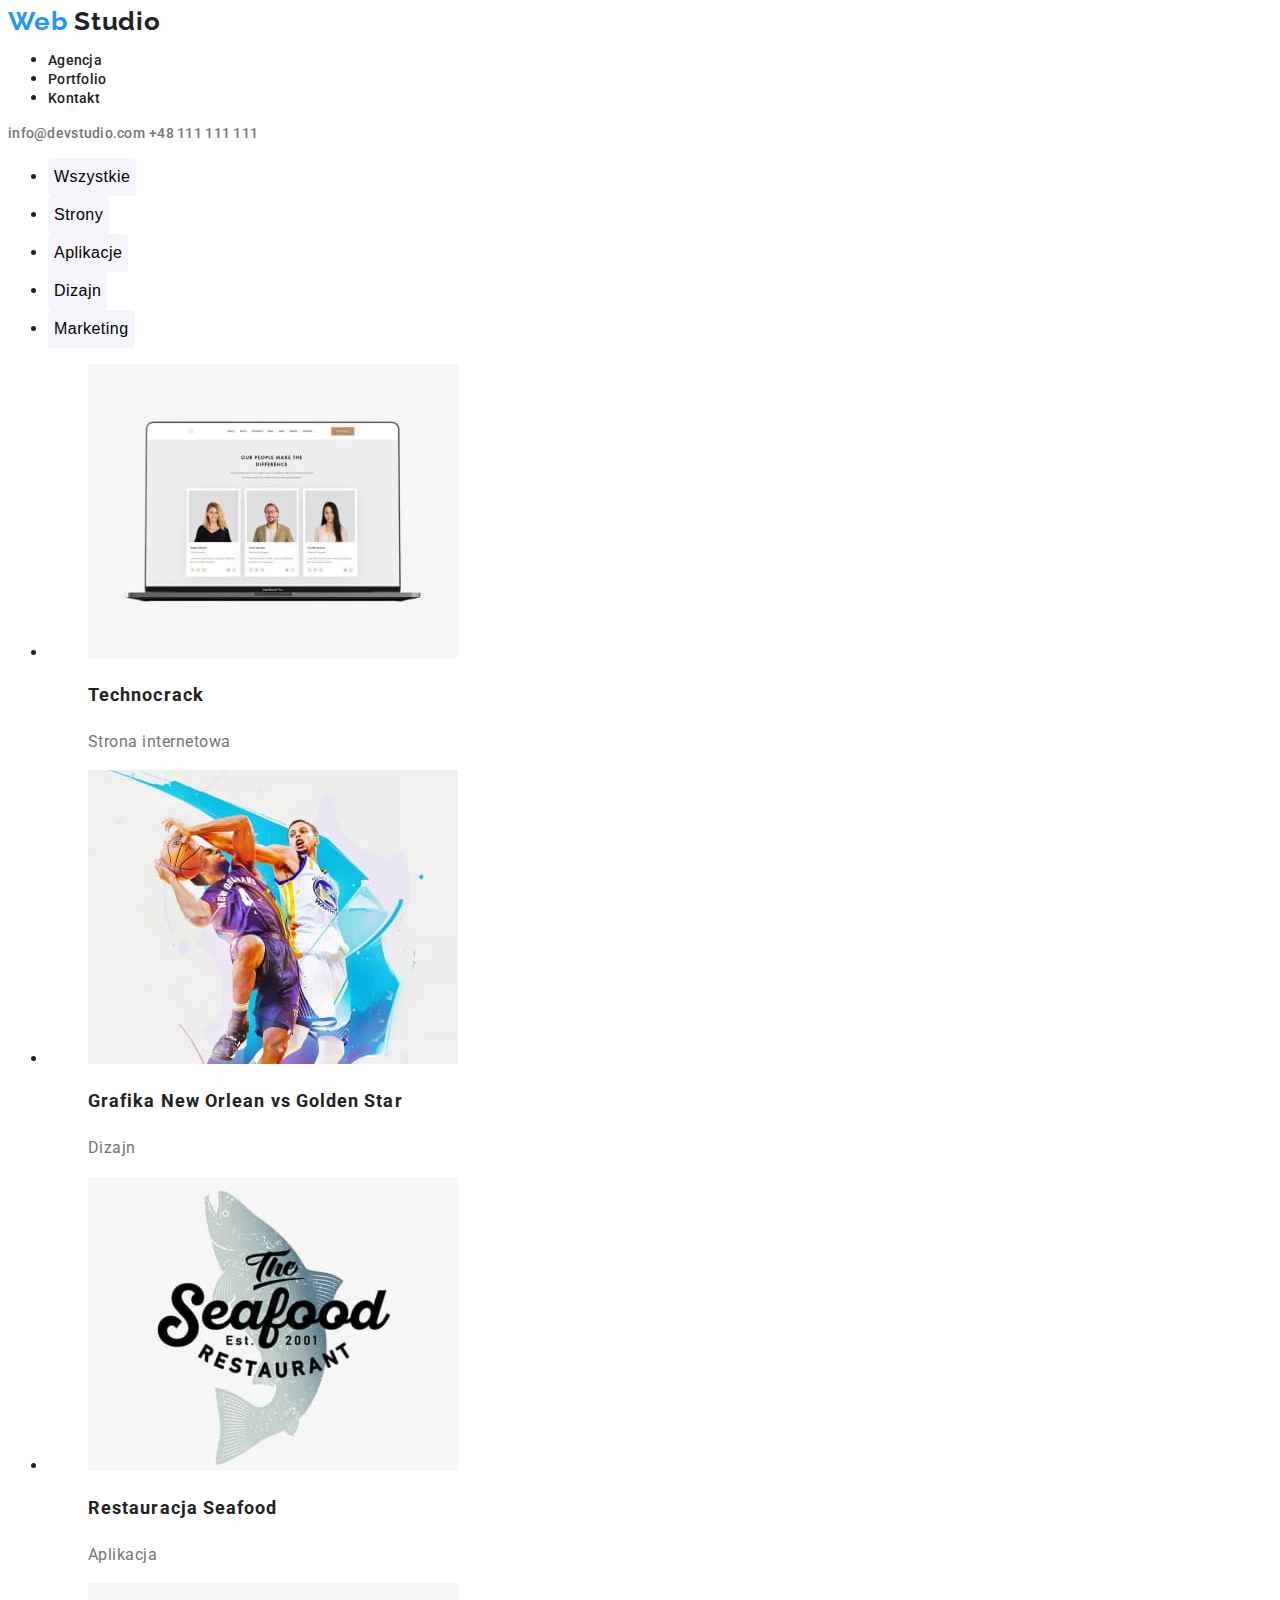
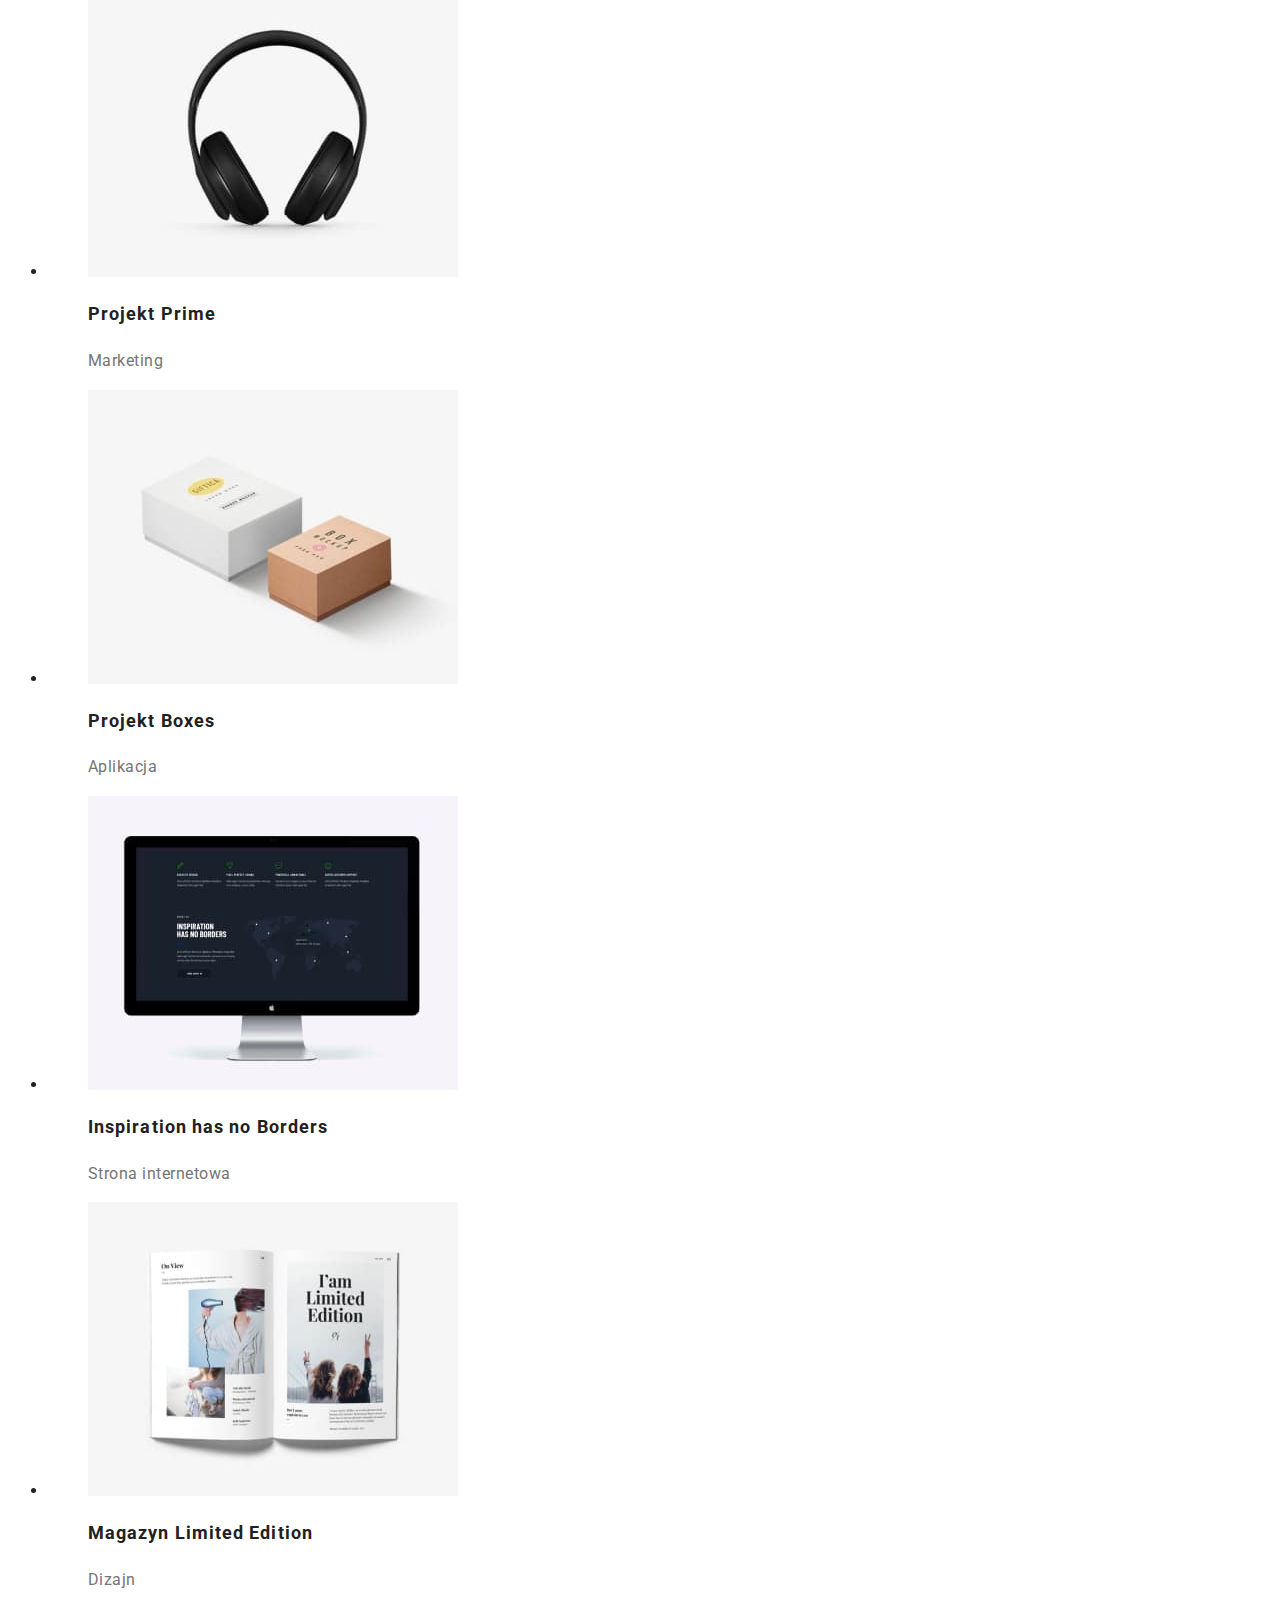
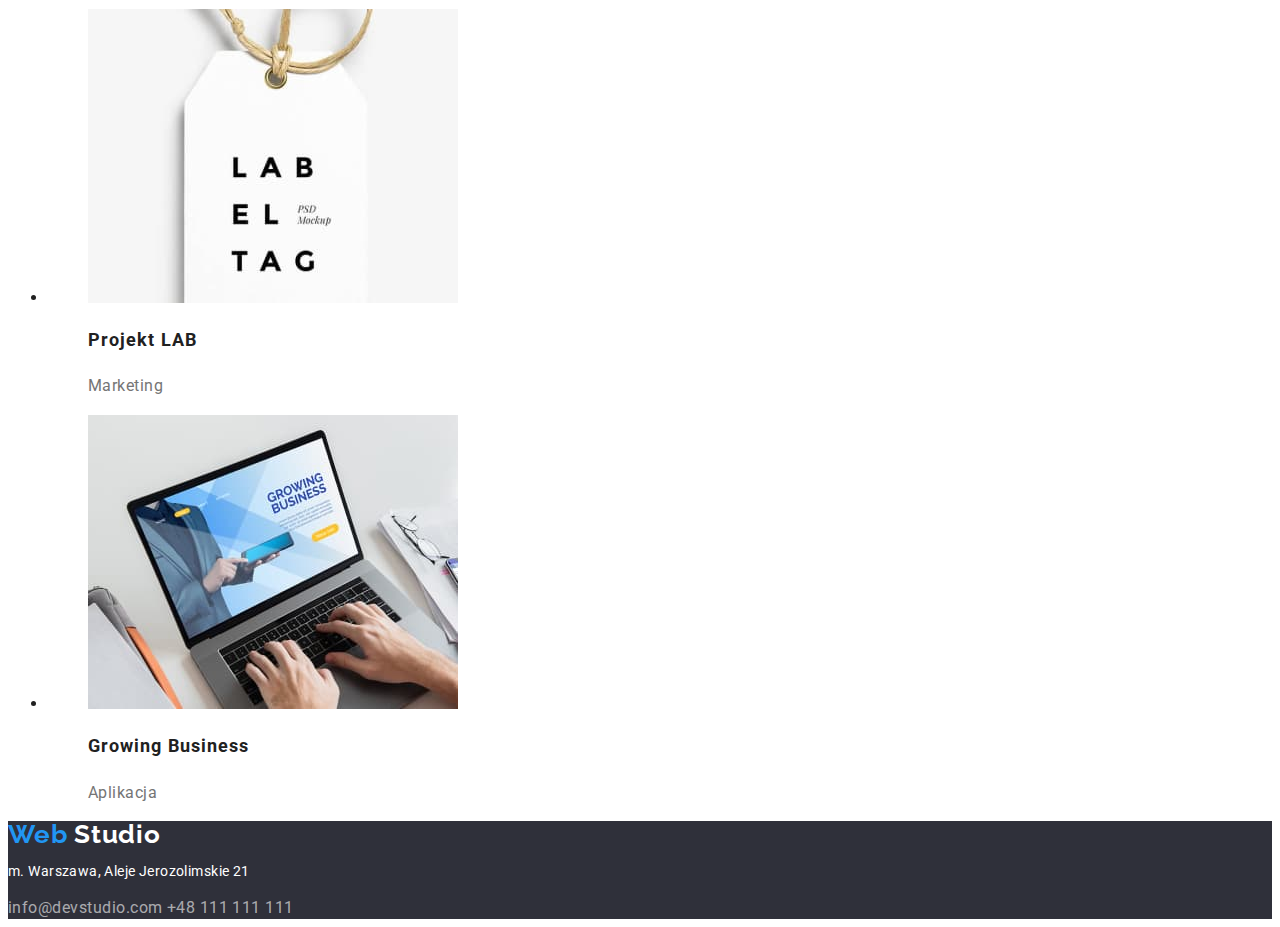
==== portfolio.html @ 7027026b "second commit" ====
<!DOCTYPE html>
<html lang="en">
<head>
    <meta charset="UTF-8">
    <meta http-equiv="X-UA-Compatible" content="IE=edge">
    <meta name="viewport" content="width=device-width, initial-scale=1.0">
    <link rel="preconnect" href="https://fonts.googleapis.com" />
    <link rel="preconnect" href="https://fonts.gstatic.com" crossorigin />
    <link
      href="https://fonts.googleapis.com/css2?family=Raleway:wght@700&family=Roboto:wght@400;500;700;900&display=swap"
      rel="stylesheet"
    />
    <link rel="stylesheet" href="./css/styles.css" />
    <title>Main Page</title>

</head>

    <body>

        <header>

            <a class="page-logo" href="./index.html"><span class="page-logo-web">Web </span>Studio</a>

            <nav>

                <ul>
                    <li><a class="nav-buttons" href="./index.html">Agencja</a></li>
                    <li><a class="nav-buttons" href="./portfolio.html">Portfolio</a></li>
                    <li><a class="nav-buttons" href="./">Kontakt</a></li>
                </ul>

            </nav>

            <a class="header-contact" href="mailto:info@devstudio.com">info@devstudio.com</a>
            <a class="header-contact"href="tel:+48111111111">+48 111 111 111</a>
        
        </header>

        <main>
            <ul>
                <li><button class="filter-portfolio" type="button">Wszystkie</button></li>
                <li><button class="filter-portfolio" type="button">Strony</button></li>
                <li><button class="filter-portfolio" type="button">Aplikacje</button></li>
                <li><button class="filter-portfolio" type="button">Dizajn</button></li>
                <li><button class="filter-portfolio" type="button">Marketing</button></li>
            </ul>

            <ul>
                <li>
                    <figure>
                        <img 
                            src="./images/img_portfolio_1.jpg" 
                            width="370" 
                            height="294" 
                            alt="Technocrack"
                        />
                        <figcaption>
                            <h3 class="name-of-project">Technocrack</h3>
                            <p class="kind-of-project">Strona internetowa</p>
                        </figcaption>
                    </figure>
                </li>

                <li>
                    <figure>
                        <img 
                            src="./images/img_portfolio_2.jpg" 
                            width="370" 
                            height="294" 
                            alt="NBA"
                        />
                        <figcaption>
                            <h3 class="name-of-project">Grafika New Orlean vs Golden Star</h3>
                            <p class="kind-of-project">Dizajn</p>
                        </figcaption>
                    </figure>
                </li>

                <li>
                    <figure>
                        <img 
                            src="./images/img_portfolio_3.jpg" 
                            width="370"     
                            height="294" 
                            alt="Logo"
                        />
                        <figcaption>
                            <h3 class="name-of-project">Restauracja Seafood</h3>
                            <p class="kind-of-project">Aplikacja</p>
                        </figcaption>
                    </figure>
                </li>

                <li>
                    <figure>
                        <img 
                            src="./images/img_portfolio_4.jpg" 
                            width="370" 
                            height="294" 
                            alt="Headphones"
                        />
                        <figcaption>
                            <h3 class="name-of-project">Projekt Prime</h3>
                            <p class="kind-of-project">Marketing</p>
                        </figcaption>
                    </figure>
                </li>

                <li>
                    <figure>
                        <img 
                            src="./images/img_portfolio_5.jpg" 
                            width="370" 
                            height="294" 
                            alt="Boxes"
                        />
                        <figcaption>
                            <h3 class="name-of-project">Projekt Boxes</h3>
                            <p class="kind-of-project">Aplikacja</p>
                        </figcaption>
                    </figure>
                </li>

                <li>
                    <figure>
                        <img 
                            src="./images/img_portfolio_6.jpg" 
                            width="370" 
                            height="294" 
                            alt="Monitor"
                        />
                        <figcaption>
                            <h3 class="name-of-project">Inspiration has no Borders</h3>
                            <p class="kind-of-project">Strona internetowa</p>
                        </figcaption>
                    </figure>
                </li>

                <li>
                    <figure>
                        <img 
                        src="./images/img_portfolio_7.jpg" 
                        width="370" 
                        height="294" 
                        alt="Magazine"
                        />
                        <figcaption>
                            <h3 class="name-of-project">Magazyn Limited Edition</h3>
                            <p class="kind-of-project">Dizajn</p>
                        </figcaption>
                    </figure>
                </li>

                <li>
                    <figure>
                        <img 
                            src="./images/img_portfolio_8.jpg" 
                            width="370" 
                            height="294" 
                            alt="Label"
                        />
                        <figcaption>
                            <h3 class="name-of-project">Projekt LAB</h3>
                            <p class="kind-of-project">Marketing</p>
                        </figcaption>
                    </figure>
                </li>

                <li>
                    <figure>
                        <img 
                            src="./images/img_portfolio_9.jpg" 
                            width="370" 
                            height="294" 
                            alt="Notebook"
                        />
                        <figcaption>
                            <h3 class="name-of-project">Growing Business</h3>
                            <p class="kind-of-project">Aplikacja</p>
                        </figcaption>
                    </figure>
                </li>

            </ul>

        </main>

        <footer class="page-footer">

            <a class="page-logo-footer" href="./index.html"><span class="page-logo-web">Web </span>Studio</a>

            <address>
                <p class="address-street">m. Warszawa, Aleje Jerozolimskie 21</p>
            </address>

            <a class="footer-contact" href="mailto:info@devstudio.com">info@devstudio.com</a>
            <a class="footer-contact" href="tel:+48111111111">+48 111 111 111</a>

        </footer>

    </body>
</html>
---- css/styles.css ----
:root {
    --active-color: #2196f3;
    --active-color-text: #ffffff;
    --contact-color: #757575;
    --filter-background-color: #f5f4fa;
    --main-text-color: #212121;
    --background-color-of-crew: #F5F4FA;
    --background-color-of-footer: #2F303A;
    --color-of-contact-footer: rgba(255, 255, 255, 0.6);
  }
  body {
    font-family: 'Roboto', sans-serif;
    color: var(--main-text-color);
  
  }
  
  
  .filter-portfolio {
    border-style: none;
    background-color: var(--filter-background-color);
    height: 38px;
    border-radius: 4px;
    font-weight: 500;
    font-size: 16px;
    line-height: 139%;
    letter-spacing: 0.03em;
  }
  
  .filter-portfolio:hover,
  .filter-portfolio:focus {
    background-color: var(--active-color);
    box-shadow: 0px 3px 1px rgba(0, 0, 0, 0.1), 0px 1px 2px rgba(0, 0, 0, 0.08),
      0px 2px 2px rgba(0, 0, 0, 0.12);
    color: var(--active-color-text);
    cursor: pointer;
  }
  
  .nav-buttons {
    text-decoration: none;
    font-weight: 500;
    font-size: 14px;
    line-height: 100%;
    color: var(--main-text-color);
    letter-spacing: 0.02em;
  
  }
  
  .nav-buttons:hover,
  .nav-buttons:focus {
    color: var(--active-color);
  }
  
  .header-contact {
    color: var(--contact-color);
    text-decoration: none;
    font-weight: 500;
    font-size: 14px;
    line-height: 100%;
    letter-spacing: 0.02em;
  }
  
  .header-contact:hover,
  .header-contact:focus {
    color: var(--active-color);
  }
  
  .footer-contact {
    color: var(--color-of-contact-footer);
    line-height: 146%;
    text-decoration: none;
    letter-spacing: 0.03em;
  }
  
  .footer-contact:hover,
  .footer-contact:focus {
    color: var(--active-color);
  }
  
  .page-logo {
    font-family: 'Raleway';
    font-style: normal;
    font-weight: 700;
    font-size: 26px;
    line-height: 100%;
    text-decoration: none;
    color: var(--main-text-color);
    letter-spacing: 0.03em;
  }
  .page-logo-web {
    color: var(--active-color);
  }
  .address-street {
    font-size: 14px;
    font-style: normal;
    line-height: 146%;
    text-decoration: none;
    color: var(--active-color-text);
    letter-spacing: 0.03em;
  }
  
  .name-of-project {
    font-weight: 700;
    font-size: 18px;
    line-height: 171%;
    letter-spacing: 0.06em;
  
  }
  .kind-of-project {
    font-size: 16px;
    line-height: 160%;
    color: var(--contact-color);
    letter-spacing: 0.03em;
  }
  .effective-solution {
    font-weight: 900;
    font-size: 44px;
    line-height: 116%;
    letter-spacing: 0.06em;
    color: var(--active-color-text);
  }
  .order-button {
    background: #2196f3;
    box-shadow: 0px 4px 4px rgba(0, 0, 0, 0.15);
    border-radius: 4px;
    color: var(--active-color-text);
    border-style: none;
    width: 200px;
    height: 50px;
    font-size: 16px;
    font-weight: 700;
    cursor: pointer;
    letter-spacing: 0.06em;
  }
  .lorem-ipsum {
    font-weight: 700;
    line-height: 100%;
    font-size: 14px;
    letter-spacing: 0.03em;
  }
  .lorem-ipsum-paragraph {
      font-size: 14px;
      line-height: 171%;
      letter-spacing: 0.03em;
  }
  .header-of-section {
      font-weight: 700;
      font-size: 36px;
      line-height: 117%;
      letter-spacing: 0.03em;
  }
  .header-of-coworker{
      font-weight: 500;
      font-size: 16px;
      line-height: 119%;
      letter-spacing: 0.03em;
  }
  .position-of-coworker {
      font-size: 16px;
      line-height: 119%;
      color: var(--contact-color);
      letter-spacing: 0.03em;
  }
  .main-board {
      background-color: var(--background-color-of-footer);
  }
  .section-our-squad {
      background-color: var(--background-color-of-crew);
  }
  .page-footer {
      background-color: var(--background-color-of-footer);
  }
  .page-logo-footer {
    font-family: 'Raleway';
    font-style: normal;
    font-weight: 700;
    font-size: 26px;
    line-height: 100%;
    text-decoration: none;
    color: var(--active-color-text);
    letter-spacing: 0.03em;
  }
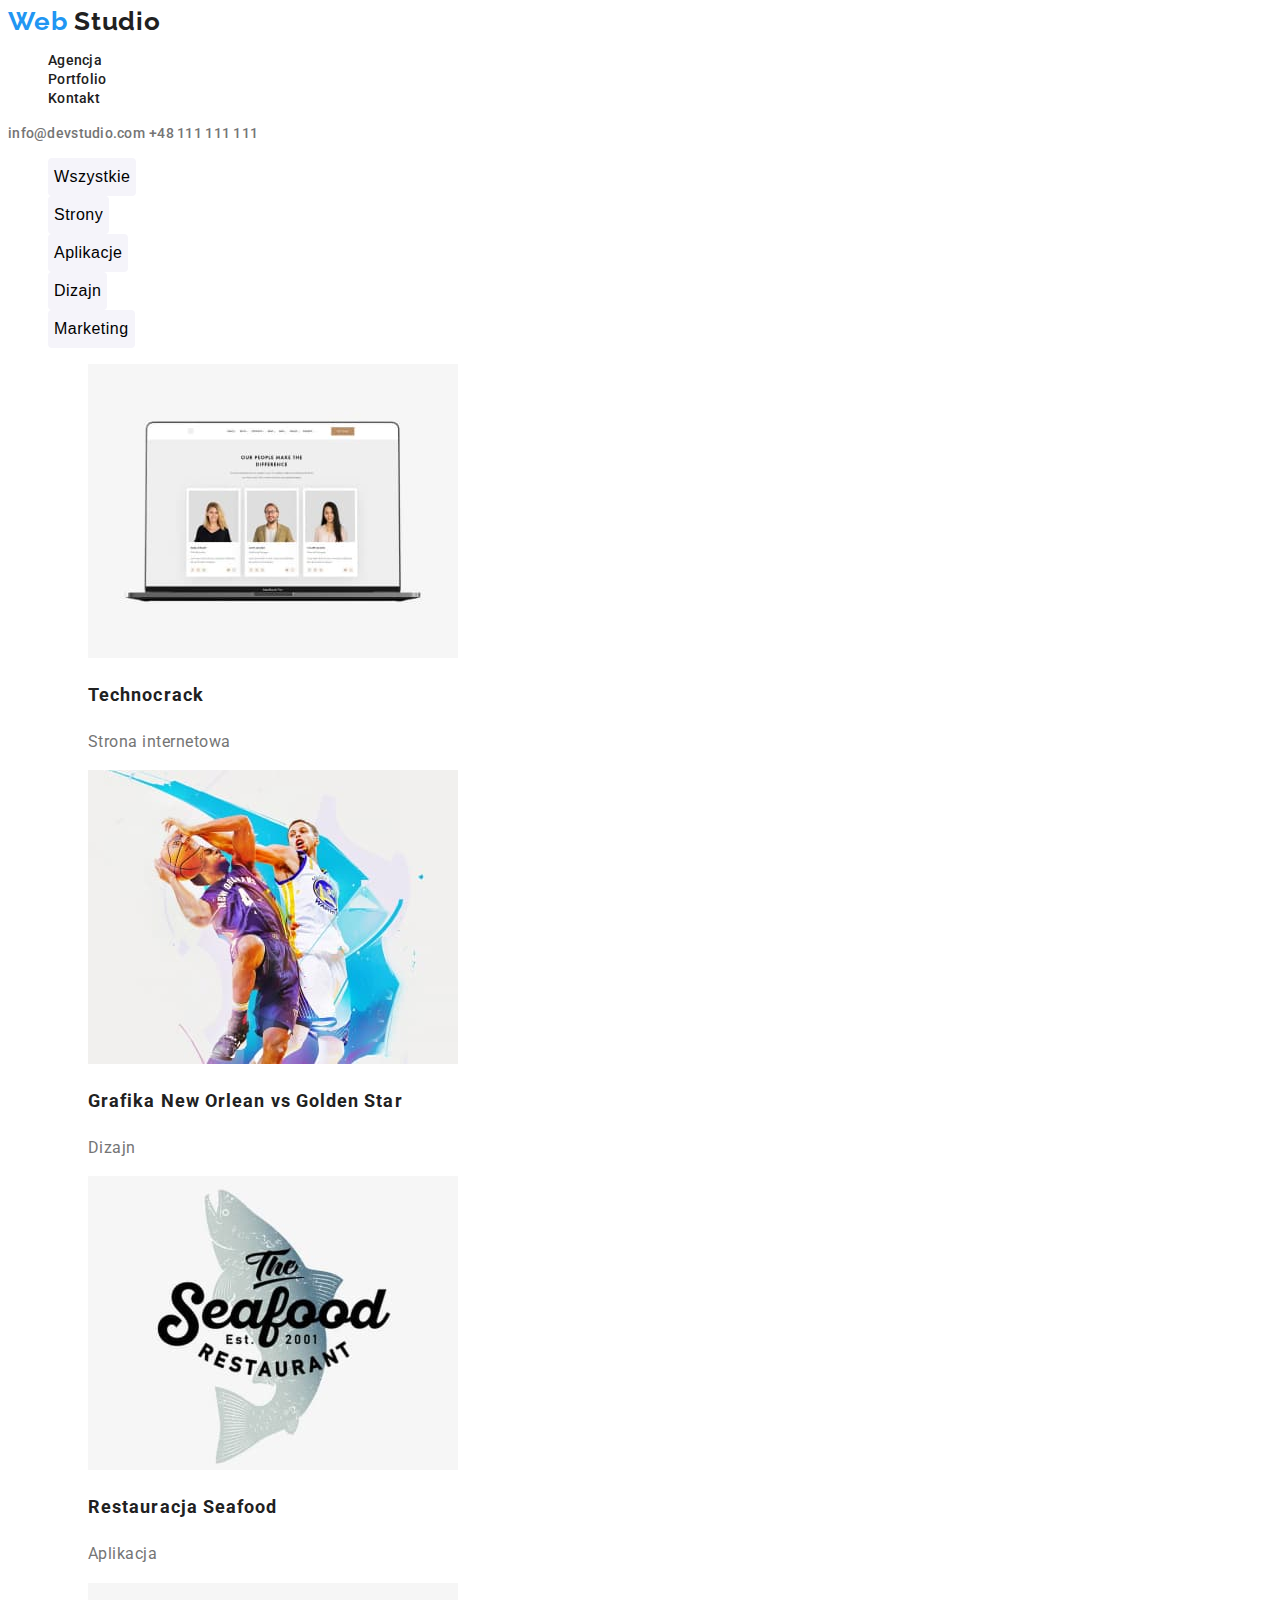
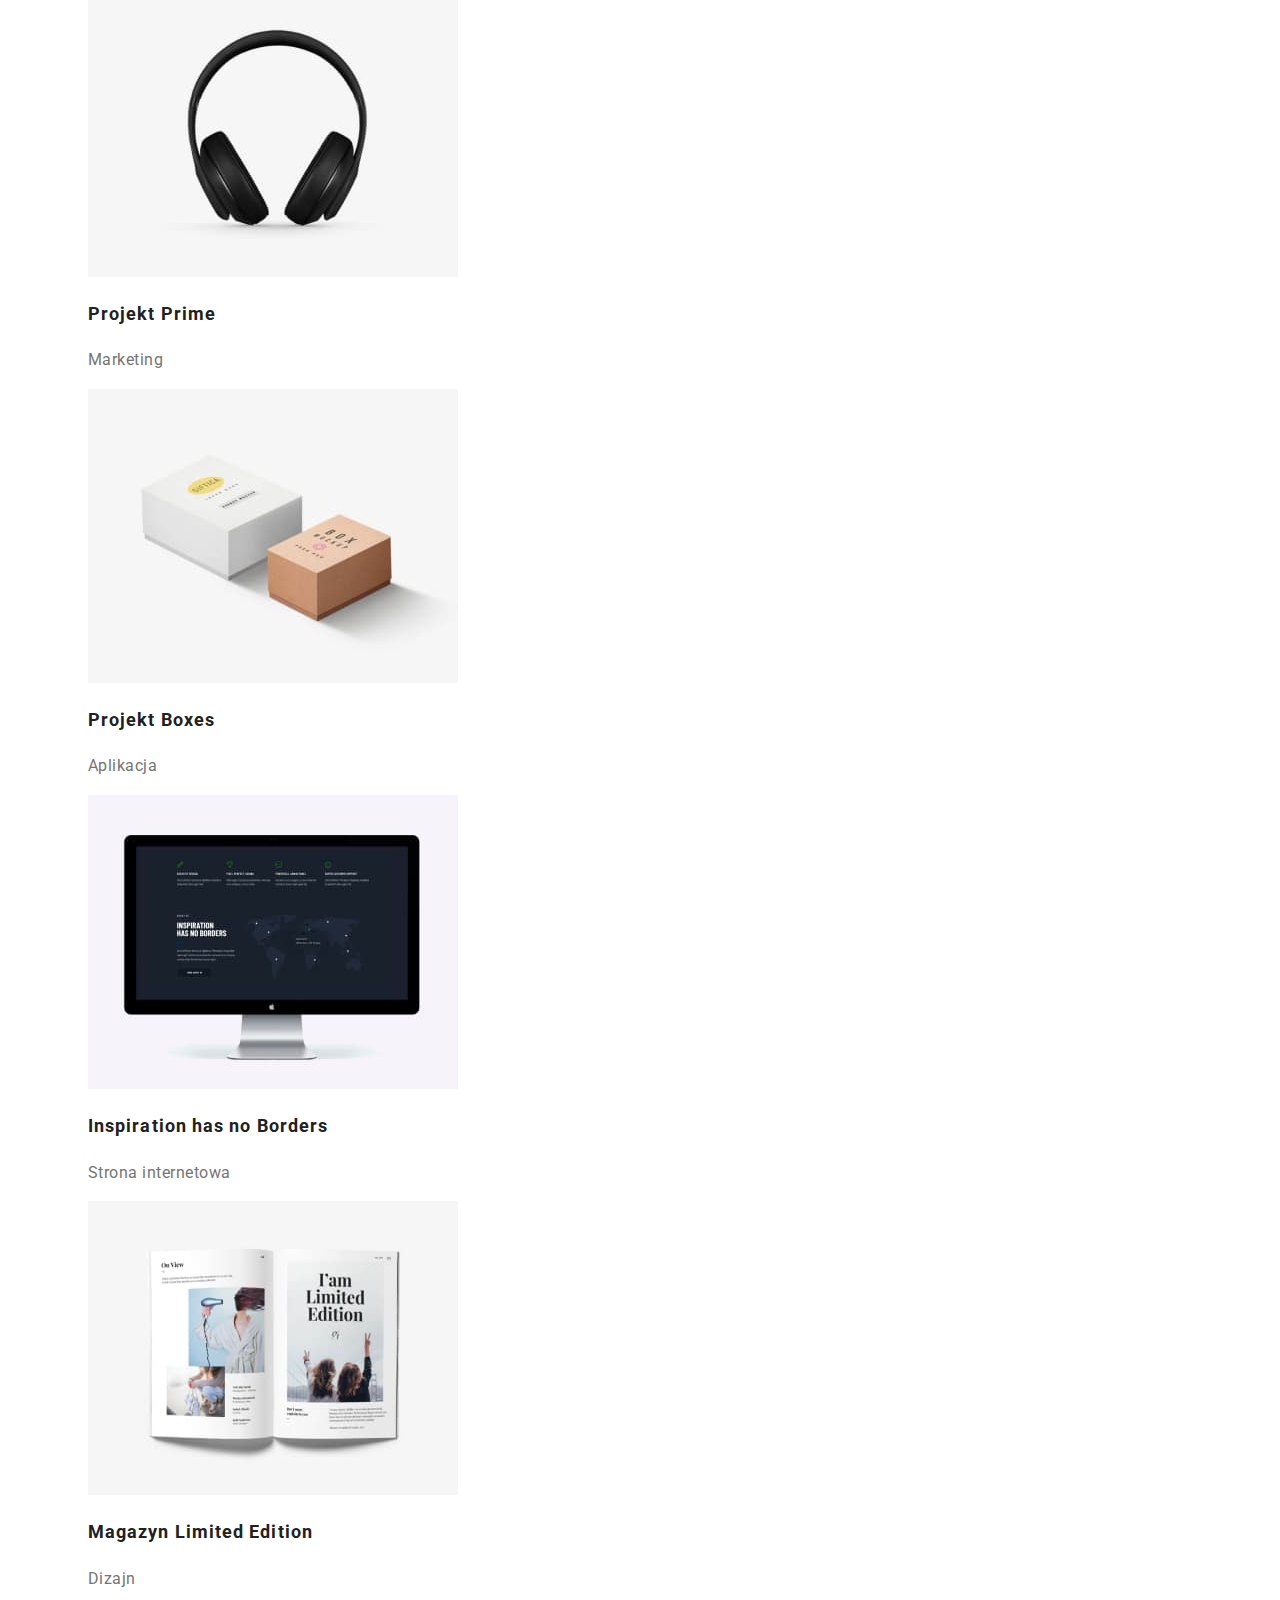
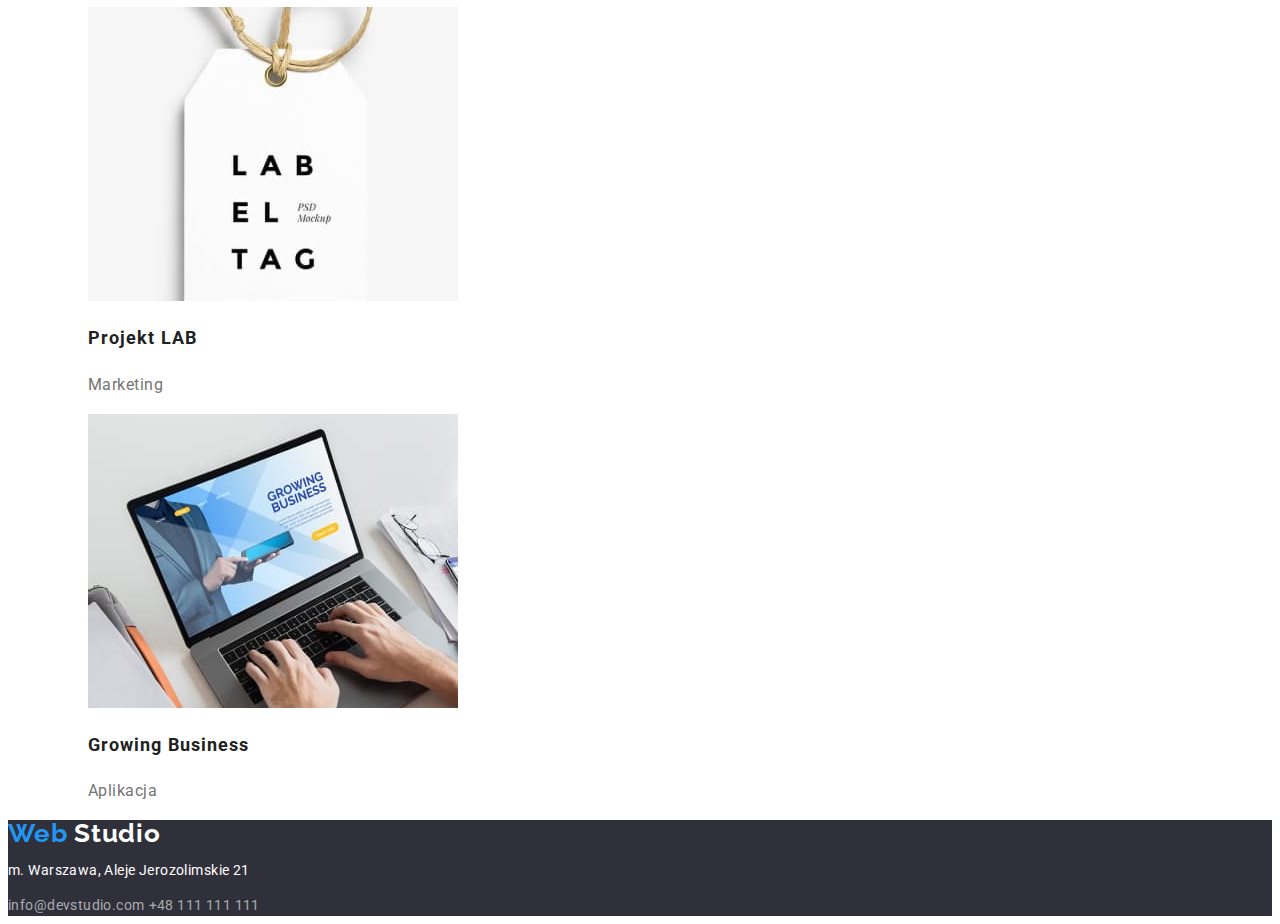
==== commit 06211c6f: "changes added" ====
--- a/portfolio.html
+++ b/portfolio.html
@@ -4,13 +4,12 @@
     <meta charset="UTF-8">
     <meta http-equiv="X-UA-Compatible" content="IE=edge">
     <meta name="viewport" content="width=device-width, initial-scale=1.0">
-    <link rel="preconnect" href="https://fonts.googleapis.com" />
-    <link rel="preconnect" href="https://fonts.gstatic.com" crossorigin />
+    <link rel="preconnect" href="https://fonts.googleapis.com">
+    <link rel="preconnect" href="https://fonts.gstatic.com" crossorigin>
     <link
       href="https://fonts.googleapis.com/css2?family=Raleway:wght@700&family=Roboto:wght@400;500;700;900&display=swap"
-      rel="stylesheet"
-    />
-    <link rel="stylesheet" href="./css/styles.css" />
+      rel="stylesheet">
+    <link rel="stylesheet" href="./css/styles.css">
     <title>Main Page</title>
 
 </head>
@@ -32,7 +31,7 @@
             </nav>
 
             <a class="header-contact" href="mailto:info@devstudio.com">info@devstudio.com</a>
-            <a class="header-contact"href="tel:+48111111111">+48 111 111 111</a>
+            <a class="header-contact" href="tel:+48111111111">+48 111 111 111</a>
         
         </header>
 
@@ -53,7 +52,7 @@
                             width="370" 
                             height="294" 
                             alt="Technocrack"
-                        />
+                        >
                         <figcaption>
                             <h3 class="name-of-project">Technocrack</h3>
                             <p class="kind-of-project">Strona internetowa</p>
@@ -68,7 +67,7 @@
                             width="370" 
                             height="294" 
                             alt="NBA"
-                        />
+                        >
                         <figcaption>
                             <h3 class="name-of-project">Grafika New Orlean vs Golden Star</h3>
                             <p class="kind-of-project">Dizajn</p>
@@ -83,7 +82,7 @@
                             width="370"     
                             height="294" 
                             alt="Logo"
-                        />
+                        >
                         <figcaption>
                             <h3 class="name-of-project">Restauracja Seafood</h3>
                             <p class="kind-of-project">Aplikacja</p>
@@ -98,7 +97,7 @@
                             width="370" 
                             height="294" 
                             alt="Headphones"
-                        />
+                        >
                         <figcaption>
                             <h3 class="name-of-project">Projekt Prime</h3>
                             <p class="kind-of-project">Marketing</p>
@@ -113,7 +112,7 @@
                             width="370" 
                             height="294" 
                             alt="Boxes"
-                        />
+                        >
                         <figcaption>
                             <h3 class="name-of-project">Projekt Boxes</h3>
                             <p class="kind-of-project">Aplikacja</p>
@@ -128,7 +127,7 @@
                             width="370" 
                             height="294" 
                             alt="Monitor"
-                        />
+                        >
                         <figcaption>
                             <h3 class="name-of-project">Inspiration has no Borders</h3>
                             <p class="kind-of-project">Strona internetowa</p>
@@ -143,7 +142,7 @@
                         width="370" 
                         height="294" 
                         alt="Magazine"
-                        />
+                        >
                         <figcaption>
                             <h3 class="name-of-project">Magazyn Limited Edition</h3>
                             <p class="kind-of-project">Dizajn</p>
@@ -158,7 +157,7 @@
                             width="370" 
                             height="294" 
                             alt="Label"
-                        />
+                        >
                         <figcaption>
                             <h3 class="name-of-project">Projekt LAB</h3>
                             <p class="kind-of-project">Marketing</p>
@@ -173,7 +172,7 @@
                             width="370" 
                             height="294" 
                             alt="Notebook"
-                        />
+                        >
                         <figcaption>
                             <h3 class="name-of-project">Growing Business</h3>
                             <p class="kind-of-project">Aplikacja</p>
--- a/css/styles.css
+++ b/css/styles.css
@@ -11,10 +11,13 @@
   body {
     font-family: 'Roboto', sans-serif;
     color: var(--main-text-color);
-  
+  }
+
+  li {
+    list-style-type: none;
   }
   
-  
+ 
   .filter-portfolio {
     border-style: none;
     background-color: var(--filter-background-color);
@@ -22,7 +25,7 @@
     border-radius: 4px;
     font-weight: 500;
     font-size: 16px;
-    line-height: 139%;
+    line-height: 1.4;
     letter-spacing: 0.03em;
   }
   
@@ -39,7 +42,7 @@
     text-decoration: none;
     font-weight: 500;
     font-size: 14px;
-    line-height: 100%;
+    line-height: 0.2;
     color: var(--main-text-color);
     letter-spacing: 0.02em;
   
@@ -55,7 +58,7 @@
     text-decoration: none;
     font-weight: 500;
     font-size: 14px;
-    line-height: 100%;
+    line-height: 1.0;
     letter-spacing: 0.02em;
   }
   
@@ -66,9 +69,10 @@
   
   .footer-contact {
     color: var(--color-of-contact-footer);
-    line-height: 146%;
+    line-height: 1.5;
     text-decoration: none;
     letter-spacing: 0.03em;
+    font-size: 14px;
   }
   
   .footer-contact:hover,
@@ -78,10 +82,9 @@
   
   .page-logo {
     font-family: 'Raleway';
-    font-style: normal;
     font-weight: 700;
     font-size: 26px;
-    line-height: 100%;
+    line-height: 1.0;
     text-decoration: none;
     color: var(--main-text-color);
     letter-spacing: 0.03em;
@@ -92,7 +95,7 @@
   .address-street {
     font-size: 14px;
     font-style: normal;
-    line-height: 146%;
+    line-height: 1.5;
     text-decoration: none;
     color: var(--active-color-text);
     letter-spacing: 0.03em;
@@ -101,25 +104,25 @@
   .name-of-project {
     font-weight: 700;
     font-size: 18px;
-    line-height: 171%;
+    line-height: 1.7;
     letter-spacing: 0.06em;
   
   }
   .kind-of-project {
     font-size: 16px;
-    line-height: 160%;
+    line-height: 1.6;
     color: var(--contact-color);
     letter-spacing: 0.03em;
   }
-  .effective-solution {
+  .effective-solutions {
     font-weight: 900;
     font-size: 44px;
-    line-height: 116%;
+    line-height: 1.2;
     letter-spacing: 0.06em;
     color: var(--active-color-text);
   }
   .order-button {
-    background: #2196f3;
+    background-color: var(--active-color);
     box-shadow: 0px 4px 4px rgba(0, 0, 0, 0.15);
     border-radius: 4px;
     color: var(--active-color-text);
@@ -133,48 +136,47 @@
   }
   .lorem-ipsum {
     font-weight: 700;
-    line-height: 100%;
+    line-height: 1.0;
     font-size: 14px;
     letter-spacing: 0.03em;
   }
   .lorem-ipsum-paragraph {
-      font-size: 14px;
-      line-height: 171%;
-      letter-spacing: 0.03em;
+    font-size: 14px;
+    line-height: 1.7;
+    letter-spacing: 0.03em;
   }
   .header-of-section {
-      font-weight: 700;
-      font-size: 36px;
-      line-height: 117%;
-      letter-spacing: 0.03em;
+    font-weight: 700;
+    font-size: 36px;
+    line-height: 1.2;
+    letter-spacing: 0.03em;
   }
   .header-of-coworker{
-      font-weight: 500;
-      font-size: 16px;
-      line-height: 119%;
-      letter-spacing: 0.03em;
+    font-weight: 500;
+    font-size: 16px;
+    line-height: 1.2;
+    letter-spacing: 0.03em;
   }
   .position-of-coworker {
-      font-size: 16px;
-      line-height: 119%;
-      color: var(--contact-color);
-      letter-spacing: 0.03em;
+    font-size: 16px;
+    line-height: 1.2;
+    color: var(--contact-color);
+    letter-spacing: 0.03em;
   }
   .main-board {
-      background-color: var(--background-color-of-footer);
+    background-color: var(--background-color-of-footer);
   }
   .section-our-squad {
-      background-color: var(--background-color-of-crew);
+    background-color: var(--background-color-of-crew);
   }
   .page-footer {
-      background-color: var(--background-color-of-footer);
+    background-color: var(--background-color-of-footer);
   }
   .page-logo-footer {
     font-family: 'Raleway';
-    font-style: normal;
     font-weight: 700;
     font-size: 26px;
-    line-height: 100%;
+    line-height: 1.0;
     text-decoration: none;
     color: var(--active-color-text);
     letter-spacing: 0.03em;
